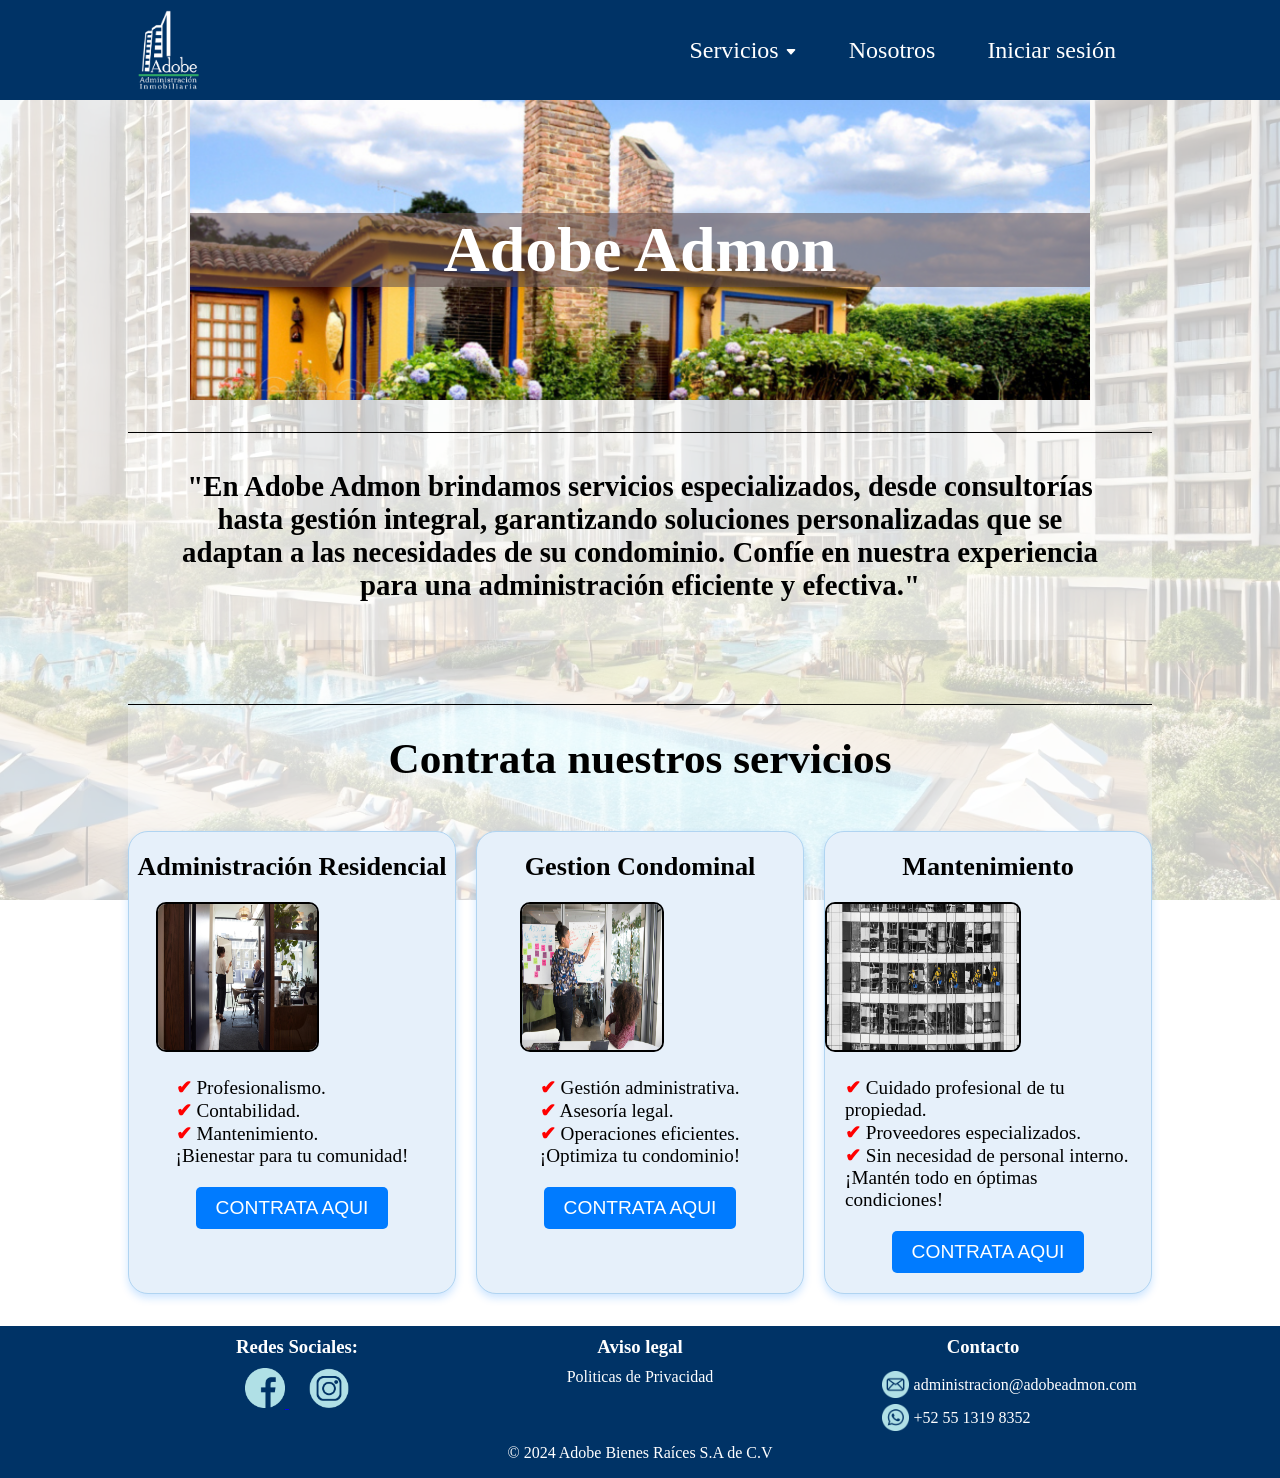
==== index.html @ d6d13666 "subiendo los archivos del proyecto" ====
<!DOCTYPE html>
<html lang="es">
    <head>
        <meta charset="UTF-8">
        <meta name="viewport" content="width=device-width, initial-scale=1.0">
        <link rel="stylesheet" href="CSS/header.css">
        <link rel="stylesheet" href="CSS/contenido-index.css">
        <link rel="stylesheet" href="CSS/footer.css">
        <title>Adobe Admon | Administración Inmobiliaria</title>
    </head>

    <body>
        <header>
            <div class="header">
                <div class="logo">
                    <a href="index.html">
                        <img src="IMG/LOGO-ADOBE-ADMON.webp"
                            alt="Logo de Adobe Admon Administración Inmobiliaria"
                            height="100%">
                    </a>
                </div>

                <button id="abrir">
                    <label id="menu-icon">&#9776;</label>
                </button>

                <nav id="navegation">
                    <ul id="menu-list">
                        <li class="items submenu-parent">
                            <a>Servicios
                                <svg xmlns="http://www.w3.org/2000/svg"
                                    width="12" height="12"
                                    fill="currentColor"
                                    class="bi bi-caret-down-fill"
                                    viewBox="0 0 16 16">
                                    <path
                                        d="M7.247 11.14 2.451 5.658C1.885 5.013 2.345 4 3.204 4h9.592a1 1 0 0 1 .753 1.659l-4.796 5.48a1 1 0 0 1-1.506 0z" />
                                </svg>
                            </a>
                            <ul class="submenu">
                                <li>
                                    <a href>Asesoramiento</a>
                                </li>

                                <li>
                                    <a href>Gestión</a>
                                </li>

                                <li>
                                    <a href>Mantenimiento</a>
                                </li>
                            </ul>
                        </li>

                        <li class="items">
                            <a href="HTML/nosotros.html">Nosotros</a>
                        </li>

                        <li class="items">
                            <a href="HTML/iniciar-sesion.html">Iniciar sesión</a>
                        </li>
                    </ul>
                </nav>
            </div>
        </header>

        <main>
            <section class="introduction">
                <div class="carousel">
                    <div class="carousel-container">
                        <div class="carousel-slide">
                            <img src="IMG/carousel/1.png"
                                alt="Vista aérea de edificios por parte de Adobe Admon">
                            <img src="IMG/carousel/2.png"
                                alt="Foto de una casa colorida por parte de Adobe Admon">
                            <img src="IMG/carousel/3.png"
                                alt="Vista de un edificio con muchas ventanas por parte de Adobe Admon">
                            <img src="IMG/carousel/4.png"
                                alt="Foto de una casa blanca con estilo moderno por parte de Adobe Admon">
                            <img src="IMG/carousel/5.png"
                                alt="Vista de la calle con 3 edificios por parte de Adobe Admon">
                            <img src="IMG/carousel/6.png"
                                alt="Imagen de una persona sosteniendo una casa de juguete en sus manos por parte de Adobe Admon">
                            <img src="IMG/carousel/7.png"
                                alt="Foto de la estructura de una casa de madera por parte de Adobe Admon">
                            <img src="IMG/carousel/8.png"
                                alt="Vista de un edificio residencial por parte de Adobe Admon">
                        </div>
                    </div>
                </div>

                <div class="nombre">
                    <h1>Adobe Admon</h1>
                </div>
            </section>

            <section class="eslogan">
                <h1>"En Adobe Admon brindamos servicios especializados, desde consultorías hasta gestión integral, garantizando soluciones personalizadas que se adaptan a las necesidades de su condominio. Confíe en nuestra experiencia para una administración eficiente y efectiva."</h1>
            </section>

            <section class="servicios">
                <div class="titulo">
                    <h2>Contrata nuestros servicios</h2>
                </div>
                <div class="container-tarjetas">
                    <div class="tarjeta">
                        <a href>
                            <div class="titulo-tarjeta">
                                <h3>Administración Residencial</h3>
                            </div>

                            <img src="IMG/asesoramiento.jpg"
                                alt="Espacio de oficina donde una asesora de Adobe Admon explica estrategias inmobiliarias en una pizarra a un cliente.">

                            <div class="texto-tarjeta">
                                <p>
                                    <b>✔</b> Profesionalismo. <br>
                                    <b>✔</b> Contabilidad. <br>
                                    <b>✔</b> Mantenimiento. <br>
                                    ¡Bienestar para tu comunidad!
                                </p>
                            </div>

                            <a href=""><button>CONTRATA AQUI</button></a>
                        </a>
                    </div>

                    <div class="tarjeta">
                        <a href>
                            <div class="titulo-tarjeta">
                                <h3>Gestion Condominal</h3>
                            </div>

                            <img src="IMG/Gestión.jpg"
                                alt="epresentación de una operadora de Adobe Admon enseñando procesos eficientes de gestión logística inmobiliaria en una lámina.">

                            <div class="texto-tarjeta">
                                <p>
                                    <b>✔</b> Gestión administrativa. <br>
                                    <b>✔</b> Asesoría legal. <br>
                                    <b>✔</b> Operaciones eficientes. <br>
                                    ¡Optimiza tu condominio!
                                </p>
                            </div>

                            <button>CONTRATA AQUI</button>
                        </a>
                    </div>

                    <div class="tarjeta">
                        <a href>
                            <div class="titulo-tarjeta">
                                <h3>Mantenimiento</h3>
                            </div>

                            <img src="IMG/Mantenimiento.jpg"
                                alt="Trabajadores contratados por Adobe Admon realizando mantenimiento de ventanas en la fachada de un edificio.">

                            <div class="texto-tarjeta">
                                <p>
                                    <b>✔</b> Cuidado profesional de tu propiedad. <br>
                                    <b>✔</b> Proveedores especializados. <br>
                                    <b>✔</b> Sin necesidad de personal interno. <br>
                                    ¡Mantén todo en óptimas condiciones! <br>
                                </p>
                            </div>

                            <a href=""><button>CONTRATA AQUI</button></a>
                        </a>
                    </div>
                </div>
            </section>
        </main>

        <footer>
            <div id="footer">
                <div id="contacto-privacidad">
                    <div id="redes">
                        <h3>
                            Redes Sociales:
                        </h3>

                        <div id="container-icon">
                            <a href="https://www.facebook.com/AdobeAdmon">
                                <img src="IMG/icons/facebook.png" class="icon"
                                    alt="Facebook icon Adobe Administración">
                            </a>

                            <a
                                href="https://www.instagram.com/adobeadmon?igsh=YmFhbWVidjdvdXFt">
                                <img src="IMG/icons/instagram.png" class="icon"
                                    alt="Facebook icon Adobe Administración">
                            </a>
                        </div>
                    </div>

                    <div id="privacidad">
                        <h3>
                            Aviso legal
                        </h3>

                        <a href="HTML/Politicas-de-Privacidad.html">
                            Politicas de Privacidad
                        </a>
                    </div>

                    <div id="contacto">
                        <h3>
                            Contacto
                        </h3>

                        <!--<span>
                            <img src="IMG/icons/marcador-de-posicion.png"
                                class="icon" alt>
                            Direccion
                        </span>-->
                        <span>
                            <img src="IMG/icons/correo.png" class="icon" alt>
                            administracion@adobeadmon.com
                        </span>

                        <span>
                            <img src="IMG/icons/whatsapp.png" class="icon" alt>
                            <a
                                href="https://api.whatsapp.com/send/?phone=525513198352&text&type=phone_number&app_absent=0"
                                target="_blank">
                                +52 55 1319 8352
                            </a>
                        </span>
                    </div>
                </div>

                <div id="marca-registrada">
                    <p>© 2024 Adobe Bienes Raíces S.A de C.V</p>
                </div>
            </div>
        </footer>
        <script type="module" src="JS/main.js"></script>
        <script type="module" src="JS/contenido-index.js"></script>
    </body>
</html>
---- CSS/header.css ----
:root {
    --secundary-color: #003366;
    --primary-color: #253677;
    --text-color: #FFFFFF;
    --text-hover-color: #000000;
    --title-h1: 2.5em;
    --title-h2: 2em;
    --title-h3: 1.75em;
    --paragraph: 1.3em;
}

* {
    margin: 0;
    padding: 0;
    box-sizing: border-box;
}

body {
    background-image: url('../IMG/Conjunto_residencial.webp');
    background-position: center center;
    background-repeat: no-repeat;
    background-size: cover;
    height: 100vh;
    margin: 0;
    background-attachment: fixed; /* Esta propiedad hace que la imagen de fondo sea fija */
}

header{
    background-color: var(--primary-color);
    height: 100px;
    width: 100%;
    display: flex;
    justify-content: center;
    position: fixed; /* Cambiado a fixed */
    top: 0;
    left: 0;
    z-index: 1000;
}

/* Estilos para el header */
.header {
    width: 60%;
    z-index: 1000; /* Asegura que el header esté sobre otros elementos */
    display: flex;
    justify-content: space-between;
    padding: 10px;
}

/* Logo dentro del header */
.logo img {
    height: 100%; /* Ajusta el tamaño del logo */
}

/* Estilos para el icono del menú en dispositivos móviles */
#abrir, #cerrar {
    background: none;
    border: none;
    font-size: 2em;
    color: white;
    cursor: pointer;
    display: none; /* Se mostrará solo en móviles */
}

/* Menú de navegación */
#navegation {
    display: flex;
    align-items: center;
    width: 100%;
    height: 100%;
    justify-content: end;
}

#menu-list {
    display: flex;
    list-style-type: none;
}

.items {
    position: relative;
    padding: 1em;
    cursor: pointer;
}

.items:hover {
    background-color: rgba(255, 255, 255, 0.1);
    border-bottom: 4px solid white;
}

.items a {
    color: white;
    text-decoration: none;
    font-size: 1.5em;
    padding: 10px;
    width: 100%;
    transition: background-color 0.3s ease;
}

/* Estilos para el submenú */
.submenu-parent:hover .submenu {
    display: block;
}

.submenu {
    display: none;
    position: absolute;
    top: 100%;
    left: 0;
    background-color: var(--primary-color);
    width: 100%;
    box-shadow: 0 4px 6px rgba(0, 0, 0, 0.2);
    list-style-type: none;
}

.submenu li {
    margin: 5px 0;
    width: 100%;
}

.submenu li a {
    padding: 10px;
    text-align: left;
    width: 100%;
}

.submenu li:hover {
    background-color: rgba(255, 255, 255, .1);
    border-bottom: 4px solid white;
}

/* Cambia el logo cuando se hace scroll */
body.scrolled .header {
    background-color: #222; /* Cambio de fondo al hacer scroll */
    box-shadow: 0 4px 10px rgba(0, 0, 0, 0.3); /* Aumenta la sombra */
}

/* Media Query para laptops */
@media (min-width: 1025px) and (max-width: 1440px) {
    .header {
        width: 80%;
        padding: 10px;
    }
}

/* Media Query para tablets */
@media (min-width: 769px) and (max-width: 1024px) {
    .header {
        width: 80%;
    }
}

/* Media Query para celulares */
@media (max-width: 767px) {
    .header {
        width: 80%;
    }

    #navegation {
        display: none; /* Oculta el menú en móviles por defecto */
        flex-direction: column;
        position: absolute;
        top: 100px;
        right: 0;
        bottom: 0;
        height: 100vh;
        background-color: var(--primary-color);
        padding: 2em;
    }

    #abrir {
        display: block; /* Muestra el botón de abrir menú */
    }

    #menu-list {
        flex-direction: column;
        align-items: center;
    }

    .items {
        padding: auto;
        width: 100%;
        align-items: end;
    }

    #navegation li{
        width: 100%;
    }

    .items a{
        width: 100%;
        display: block;
        text-align: center;
    }

    .submenu {
        position: static;
        background-color: rgba(255, 255, 255, 0);
        box-shadow: none;
        margin-top: 10px;
    }

    .submenu li a{
        width: 100%;
        text-align: center;
    }

    .activate{
        background-color: rgba(255, 255, 255, .1);
        border-bottom: 4px solid white;
    }

    .submenu-parent:hover .submenu {
        display: none; /* Desactiva el hover en submenús para móviles */
    }

    #navegation.open {
        display: block; /* Muestra el menú cuando está abierto */
    }
}
---- CSS/contenido-index.css ----
:root {
    --secundary-color: #003366;
    --primary-color: #253677;
    --text-color: #FFFFFF;
    --text-hover-color: #000000;
    --title-h1: 1.8em;
    --title-h2: 1.6em;
    --title-h3: 1.4em;
    --paragraph: 1.2em;
}

main {
    width: 100%;
    background: rgba(255, 255, 255, 0.75);
    display: flex;
    flex-direction: column;
    align-items: center;
    margin-top: 100px;
}

/*------------------------------------------------*/
/*--------------------carousel--------------------*/
/*------------------------------------------------*/

.introduction {
    width: 60%;
    display: flex;
    flex-direction: column;
    align-items: center;
    justify-content: center;
}

.carousel {
    width: 100vh;
    height: 400px;
    overflow: hidden;
    position: relative;
}

.carousel-container {
    display: flex;
    flex-wrap: nowrap;
    overflow: hidden;
}

.carousel-slide {
    display: flex;
    width: max-content;
    transition: transform 0.5s ease-in-out;
}

.carousel-slide img {
    width: 100vh;
    height: 100%;
    object-fit: cover;
    object-position: center;
}

.nombre {
    width: 100vh;
    background-color: rgba(97, 77, 77, 0.562);
    position: absolute;
}

.nombre h1 {
    font-size: 4em;
    text-align: center;
    color: var(--text-color);
}


/*------------------------------------------------*/
/*--------------------eslogan---------------------*/
/*------------------------------------------------*/

.eslogan {
    width: 60%;
    margin: 2em 0;
    border-top: 1px solid black;
    background-color: rgba(255, 255, 255, 0.3);
}

.eslogan h1 {
    font-size: var(--title-h1);
    padding: 1.3em;
    text-align: center;
    width: 100%;
}


/*------------------------------------------------*/
/*--------------------servicios-------------------*/
/*------------------------------------------------*/

.servicios {
    width: 60%;
    display: flex;
    flex-direction: column;
    border-top: 1px solid black;
    margin: 2em 0;
    background-color: rgba(255, 255, 255, 0.3);
}

.titulo {
    padding: 1em;
    width: 100%;
    text-align: center;
    font-size: var(--title-h1);
    margin-bottom: 20px;
}

.container-tarjetas {
    width: 100%;
    display: grid;
    grid-template-columns: 1fr 1fr 1fr;
    gap: 20px;
}

.tarjeta {
    width: 100%;
    height: 100%;
    background-color: #E6F0FA;
    border-radius: 20px;
    border: 1px solid #B0D4F1;
    box-shadow: 0 4px 8px rgba(0, 123, 255, 0.2);
    transition: transform 0.3s ease, box-shadow 0.3s ease;
}

.tarjeta:hover {
    background-color: #CDE4F9;
    transform: translateY(-5px);
    box-shadow: 0 8px 15px rgba(0, 123, 255, 0.3);
}

.tarjeta a {
    display: flex;
    flex-direction: column;
    justify-content: center;
    align-items: center;
    align-content: center;
    text-decoration: none;
    color: var(--text-hover-color);
}

.tarjeta .titulo-tarjeta {
    width: 100%;
    height: 50px;
    display: flex;
    justify-content: center;
    align-items: center;
    text-align: center;
    font-size: var(--title-h3);
    margin: 10px;
}

.tarjeta img {
    width: 60%;
    height: 150px;
    border-radius: 10px;
    border: 2px solid black;
}

.texto-tarjeta {
    padding: 20px;
    width: 100%;
    display: flex;
    justify-content: center;
}

.texto-tarjeta p {
    font-size: var(--paragraph);
}

.texto-tarjeta p b {
    color: red;
}

.tarjeta button {
    background-color: #007BFF;
    color: #FFFFFF;
    border: none;
    border-radius: 5px;
    padding: 10px 20px;
    font-size: var(--paragraph);
    margin-bottom: 20px;
    transition: background-color 0.3s ease, box-shadow 0.3s ease;
    cursor: pointer;
}

.tarjeta button:hover {
    background-color: #0056b3;
    box-shadow: 0 4px 8px rgba(0, 123, 255, 0.4);
    cursor: pointer3;
}

.button-advanced:hover {
    transform: translateY(-2px);
    box-shadow: 0 6px 10px rgba(0, 0, 0, 0.3);
}

.button-advanced:active {
    transform: translateY(0);
    box-shadow: 0 2px 4px rgba(0, 0, 0, 0.2);
}

.tarjeta button img {
    box-shadow: none;
    height: var(--paragraph);
}





/*------------------------------------------------*/
/*------------Media Query para laptops------------*/
/*------------------------------------------------*/
@media (min-width: 1025px) and (max-width: 1440px) {
    /*------------------------------------------------*/
    /*--------------------carousel--------------------*/
    /*------------------------------------------------*/

    .introduction {
        width: 80%;
    }

    .carousel {
        height: 300px;
    }

    .carousel-slide img {
        height: 60%;
    }


    /*------------------------------------------------*/
    /*--------------------eslogan---------------------*/
    /*------------------------------------------------*/
    .eslogan {
        width: 80%;
        margin: 2em;
    }


    /*------------------------------------------------*/
    /*--------------------servicios-------------------*/
    /*------------------------------------------------*/

    .servicios {
        width: 80%;
    }
}




/*------------------------------------------------*/
/*------------Media Query para tablets------------*/
/*------------------------------------------------*/
@media (min-width: 769px) and (max-width: 1024px) {
    /*--------------------carousel--------------------*/
    .introduction {
        width: 80%;
    }

    .carousel {
        height: 300px;
    }

    .carousel-slide img {
        height: 60%;
    }

    /*--------------------eslogan---------------------*/
    .eslogan {
        width: 80%;
    }

    /*--------------------servicios-------------------*/
    .servicios {
        width: 80%;
    }

    .container-tarjetas {
        grid-template-columns: 1fr;
        grid-template-rows: repeat(auto-fill, minmax(150px, 1fr));
    }

    .tarjeta {
        height: auto;
    }

    .tarjeta a {
        display: flex;
        flex-direction: column;
    }

    .tarjeta .titulo-tarjeta {
        width: 100%;
        text-align: center;
        font-size: var(--title-h3);
        padding: 1em;
        margin-bottom: 10px;
    }

    .tarjeta .img-texto-container {
        width: 100%;
        display: flex;
        flex-wrap: nowrap;
        flex-direction: row;
        align-items: center;
        gap: 20px;
        margin-bottom: 20px;
        padding: 20px;
    }

    .tarjeta .img-texto-container img {
        height: 50%;
        width: 40%;
    }

    .tarjeta .img-texto-container .texto-tarjeta {
        width: 100%;
        display: flex;
        justify-content: center;
        text-align: start;
        padding: 1em;
    }

    .tarjeta .img-texto-container .texto-tarjeta p {
        font-size: var(--paragraph);
        width: 100%;
    }
}

/* Media Query para celulares */
@media (max-width: 767px) {
    /*--------------------carousel--------------------*/
    .introduction {
        width: 80%;
    }

    .carousel {
        height: 250px;
    }

    .carousel-slide img {
        height: 60%;
    }

    /*--------------------eslogan---------------------*/
    .eslogan {
        width: 80%;
    }

    /*--------------------servicios-------------------*/
    .servicios {
        width: 90%;
    }

    .container-tarjetas {
        grid-template-columns: 1fr;
        grid-template-rows: repeat(auto-fill, minmax(150px, 1fr));
    }

    .tarjeta {
        height: auto;
    }

    .tarjeta a {
        display: flex;
        flex-direction: column;
    }

    .tarjeta .titulo-tarjeta {
        width: 100%;
        text-align: center;
        font-size: var(--title-h3);
        padding: 1em;
        margin-bottom: 10px;
    }

    .tarjeta .img-texto-container {
        width: 100%;
        display: flex;
        flex-wrap: nowrap;
        flex-direction: column;
        align-items: center;
        gap: 20px;
        margin-bottom: 20px;
        padding: 20px;
    }

    .tarjeta .img-texto-container img {
        width: 70%;
    }

    .tarjeta .img-texto-container .texto-tarjeta {
        width: auto;
        display: flex;
        justify-content: center;
        align-items: center;
        padding: 1em;
    }

    .tarjeta .img-texto-container .texto-tarjeta p {
        font-size: var(--paragraph);
        width: 100%;
    }
}
---- CSS/footer.css ----
:root {
    --primary-color: #003366;
    --secundary-color: #4169E1;
    --button-color: #87CEEB;
    --fondo-color: #B0E0E6;
    --text-color: #FFFFFF;
    --text-hover-color: #000000;
}

footer h3{
    margin: 10px;
}

footer{
    background-color: var(--primary-color);
    width: 100%;
    display: flex;
    justify-content: center;
}

#footer{
    width: 60%;
    display: grid;
    grid-row: 150px 20px;
    grid-template-areas: 
        "contacto-privacidad"
        "marca-registrada";
    height: 100%;
}

#contacto-privacidad{
    grid-area: contacto-privacidad;
    display: grid;
    grid-template-columns: repeat(3, 1fr);
    grid-template-areas: 
        "redes"
        "privacidad"
        "contacto";
    gap: 5px;
}

#redes{
    color: var(--text-color);
    display: flex;
    flex-direction: column;
    align-items: center;
}

#container-icon a{
    margin: 0 10px;
}

#redes #container-icon .icon{
    width: 40px
}

#privacidad{
    color: var(--text-color);
    display: flex;
    flex-direction: column;
    align-items: center;
}

#privacidad a{
    text-decoration: none;
    color: var(--text-color);
}

#contacto{
    color: var(--text-color);
    display: flex;
    flex-direction: column;
    align-items: center;
}

#contacto span{
    width: 60%;
    display: flex;
    align-items: center;
    margin: 3px;
}

#contacto span img{
    margin-right: 5px;
}

#contacto span a{
    text-decoration: none;
    color: var(--text-color);
}

#contacto .icon{
    width: 27px;
}

#marca-registrada{
    text-align: center;
    color: var(--text-color);
    margin-bottom: 20px;
}

/* Media Query para laptops */
@media (min-width: 1024px) and (max-width: 1440px) {
    #footer{
        width: 80%;
    }
}

/* Media Query para tablets */
@media (min-width: 768px) and (max-width: 1023px) {
    #footer{
        width: 100%;
        padding: 10px;
    }

    #contacto span{
        width: 100%;
        display: flex;
        align-items: center;
        margin: 3px;
    }
}

/* Media Query para celulares */
@media (max-width: 767px) {
    footer{
        display: flex;
        flex-direction: column;
        z-index: 1;
    }

    #footer{
        width: 100%;
        display: flex;
        flex-direction: column;
        height: 100%;
    }

    #menu-toggle:checked ~ footer {
        display: none; /* Oculta el footer cuando el #menu-toggle está activado */
    }

    #contacto-privacidad{
        display: flex;
        flex-direction: column;
        margin: 20px 0;
    }

    #redes{
        margin-bottom: 10px;
    }

    #privacidad{
        margin-bottom: 10px;
    }

    #contacto{
        align-items: center;
        align-content: center;
        display: flex;
        flex-direction: column;
    }

    #contacto span{
        width: 50%;
    }
}
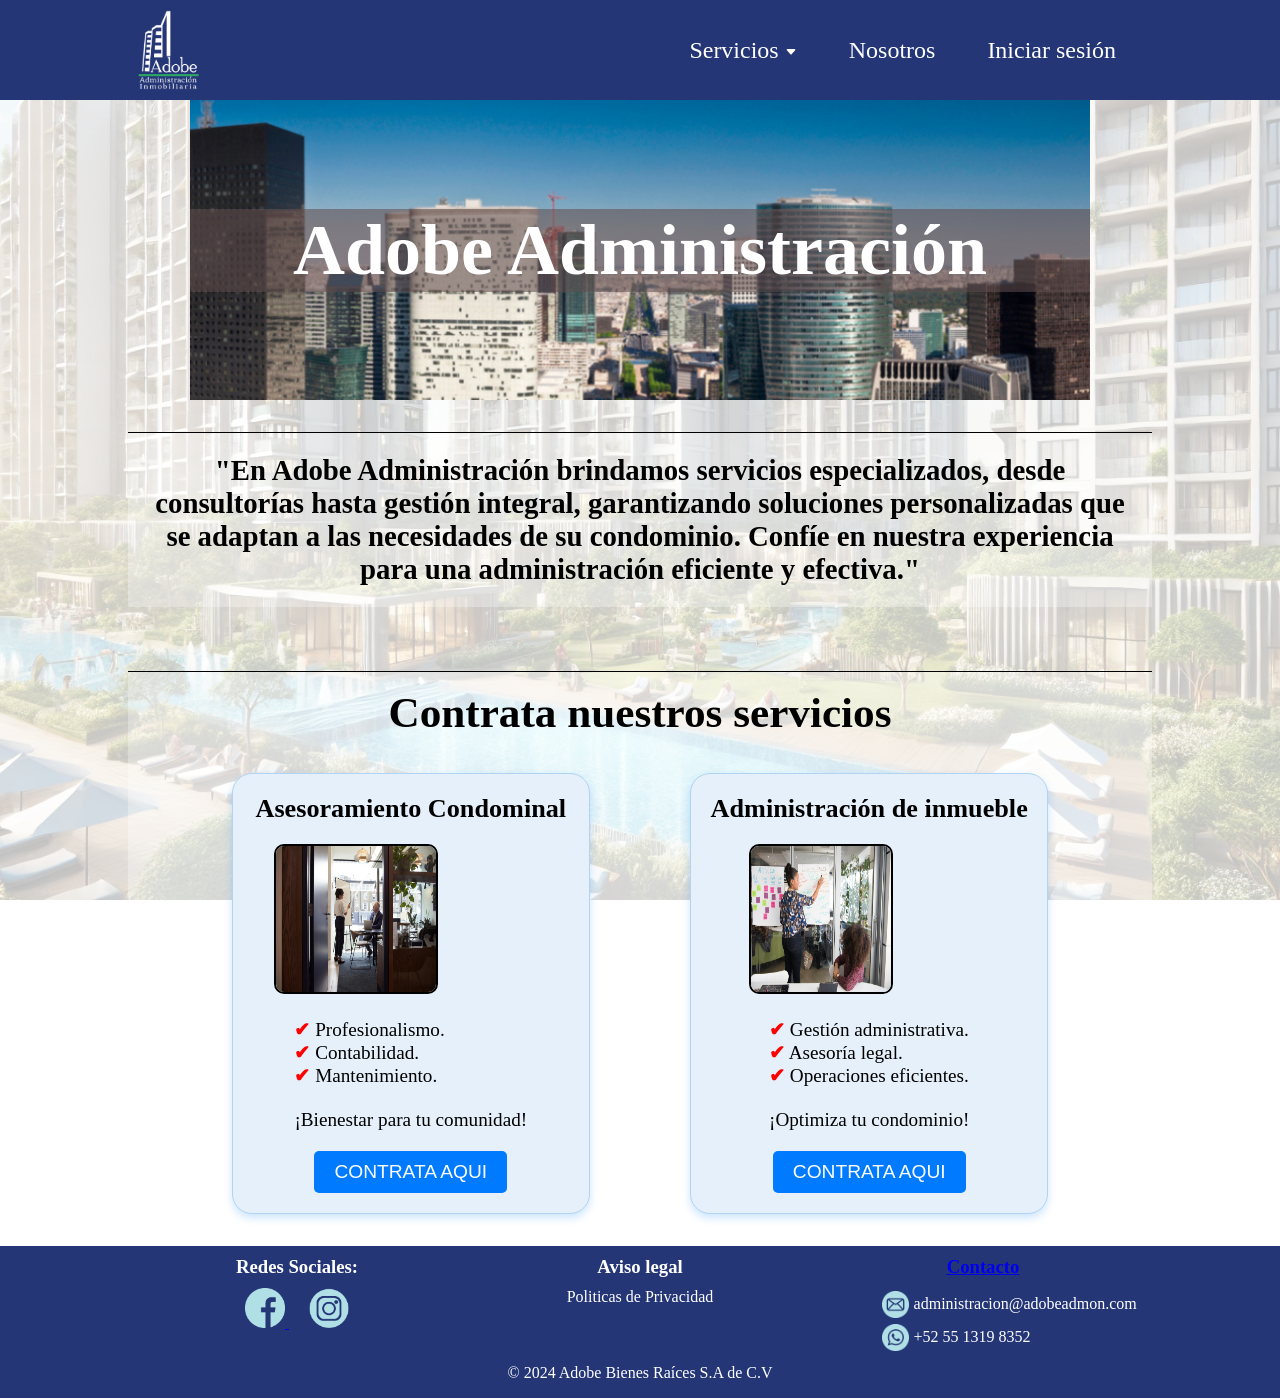
==== commit 2513afbf: "actualizaciones" ====
--- a/index.html
+++ b/index.html
@@ -3,66 +3,14 @@
     <head>
         <meta charset="UTF-8">
         <meta name="viewport" content="width=device-width, initial-scale=1.0">
-        <link rel="stylesheet" href="CSS/header.css">
+
         <link rel="stylesheet" href="CSS/contenido-index.css">
         <link rel="stylesheet" href="CSS/footer.css">
-        <title>Adobe Admon | Administración Inmobiliaria</title>
+        <title> Adobe Administración | Administración Inmobiliaria </title>
     </head>
 
     <body>
-        <header>
-            <div class="header">
-                <div class="logo">
-                    <a href="index.html">
-                        <img src="IMG/LOGO-ADOBE-ADMON.webp"
-                            alt="Logo de Adobe Admon Administración Inmobiliaria"
-                            height="100%">
-                    </a>
-                </div>
-
-                <button id="abrir">
-                    <label id="menu-icon">&#9776;</label>
-                </button>
-
-                <nav id="navegation">
-                    <ul id="menu-list">
-                        <li class="items submenu-parent">
-                            <a>Servicios
-                                <svg xmlns="http://www.w3.org/2000/svg"
-                                    width="12" height="12"
-                                    fill="currentColor"
-                                    class="bi bi-caret-down-fill"
-                                    viewBox="0 0 16 16">
-                                    <path
-                                        d="M7.247 11.14 2.451 5.658C1.885 5.013 2.345 4 3.204 4h9.592a1 1 0 0 1 .753 1.659l-4.796 5.48a1 1 0 0 1-1.506 0z" />
-                                </svg>
-                            </a>
-                            <ul class="submenu">
-                                <li>
-                                    <a href>Asesoramiento</a>
-                                </li>
-
-                                <li>
-                                    <a href>Gestión</a>
-                                </li>
-
-                                <li>
-                                    <a href>Mantenimiento</a>
-                                </li>
-                            </ul>
-                        </li>
-
-                        <li class="items">
-                            <a href="HTML/nosotros.html">Nosotros</a>
-                        </li>
-
-                        <li class="items">
-                            <a href="HTML/iniciar-sesion.html">Iniciar sesión</a>
-                        </li>
-                    </ul>
-                </nav>
-            </div>
-        </header>
+        <div id="headers"></div>
 
         <main>
             <section class="introduction">
@@ -70,32 +18,32 @@
                     <div class="carousel-container">
                         <div class="carousel-slide">
                             <img src="IMG/carousel/1.png"
-                                alt="Vista aérea de edificios por parte de Adobe Admon">
+                                alt="Vista aérea de edificios por parte de Adobe Administración">
                             <img src="IMG/carousel/2.png"
-                                alt="Foto de una casa colorida por parte de Adobe Admon">
+                                alt="Foto de una casa colorida por parte de Adobe Administración">
                             <img src="IMG/carousel/3.png"
-                                alt="Vista de un edificio con muchas ventanas por parte de Adobe Admon">
+                                alt="Vista de un edificio con muchas ventanas por parte de Adobe Administración">
                             <img src="IMG/carousel/4.png"
-                                alt="Foto de una casa blanca con estilo moderno por parte de Adobe Admon">
+                                alt="Foto de una casa blanca con estilo moderno por parte de Adobe Administración">
                             <img src="IMG/carousel/5.png"
-                                alt="Vista de la calle con 3 edificios por parte de Adobe Admon">
+                                alt="Vista de la calle con 3 edificios por parte de Adobe Administración">
                             <img src="IMG/carousel/6.png"
-                                alt="Imagen de una persona sosteniendo una casa de juguete en sus manos por parte de Adobe Admon">
+                                alt="Imagen de una persona sosteniendo una casa de juguete en sus manos por parte de Adobe Administración">
                             <img src="IMG/carousel/7.png"
-                                alt="Foto de la estructura de una casa de madera por parte de Adobe Admon">
+                                alt="Foto de la estructura de una casa de madera por parte de Adobe Administración">
                             <img src="IMG/carousel/8.png"
-                                alt="Vista de un edificio residencial por parte de Adobe Admon">
+                                alt="Vista de un edificio residencial por parte de Adobe Administración">
                         </div>
                     </div>
                 </div>
 
                 <div class="nombre">
-                    <h1>Adobe Admon</h1>
+                    <h1>Adobe Administración</h1>
                 </div>
             </section>
 
             <section class="eslogan">
-                <h1>"En Adobe Admon brindamos servicios especializados, desde consultorías hasta gestión integral, garantizando soluciones personalizadas que se adaptan a las necesidades de su condominio. Confíe en nuestra experiencia para una administración eficiente y efectiva."</h1>
+                <h1>"En Adobe Administración brindamos servicios especializados, desde consultorías hasta gestión integral, garantizando soluciones personalizadas que se adaptan a las necesidades de su condominio. Confíe en nuestra experiencia para una administración eficiente y efectiva."</h1>
             </section>
 
             <section class="servicios">
@@ -104,41 +52,41 @@
                 </div>
                 <div class="container-tarjetas">
                     <div class="tarjeta">
-                        <a href>
+                        <a href="Contacto.html">
                             <div class="titulo-tarjeta">
-                                <h3>Administración Residencial</h3>
+                                <h3>Asesoramiento Condominal</h3>
                             </div>
 
                             <img src="IMG/asesoramiento.jpg"
-                                alt="Espacio de oficina donde una asesora de Adobe Admon explica estrategias inmobiliarias en una pizarra a un cliente.">
+                                alt="Espacio de oficina donde una asesora de Adobe Administración explica estrategias inmobiliarias en una pizarra a un cliente.">
 
                             <div class="texto-tarjeta">
                                 <p>
                                     <b>✔</b> Profesionalismo. <br>
                                     <b>✔</b> Contabilidad. <br>
-                                    <b>✔</b> Mantenimiento. <br>
+                                    <b>✔</b> Mantenimiento. <br><br>
                                     ¡Bienestar para tu comunidad!
                                 </p>
                             </div>
 
-                            <a href=""><button>CONTRATA AQUI</button></a>
+                            <a href><button>CONTRATA AQUI</button></a>
                         </a>
                     </div>
 
                     <div class="tarjeta">
-                        <a href>
+                        <a href="Contacto.html">
                             <div class="titulo-tarjeta">
-                                <h3>Gestion Condominal</h3>
+                                <h3>Administración de inmueble</h3>
                             </div>
 
                             <img src="IMG/Gestión.jpg"
-                                alt="epresentación de una operadora de Adobe Admon enseñando procesos eficientes de gestión logística inmobiliaria en una lámina.">
+                                alt="epresentación de una operadora de Adobe Administración enseñando procesos eficientes de gestión logística inmobiliaria en una lámina.">
 
                             <div class="texto-tarjeta">
                                 <p>
                                     <b>✔</b> Gestión administrativa. <br>
                                     <b>✔</b> Asesoría legal. <br>
-                                    <b>✔</b> Operaciones eficientes. <br>
+                                    <b>✔</b> Operaciones eficientes. <br><br>
                                     ¡Optimiza tu condominio!
                                 </p>
                             </div>
@@ -146,95 +94,12 @@
                             <button>CONTRATA AQUI</button>
                         </a>
                     </div>
-
-                    <div class="tarjeta">
-                        <a href>
-                            <div class="titulo-tarjeta">
-                                <h3>Mantenimiento</h3>
-                            </div>
-
-                            <img src="IMG/Mantenimiento.jpg"
-                                alt="Trabajadores contratados por Adobe Admon realizando mantenimiento de ventanas en la fachada de un edificio.">
-
-                            <div class="texto-tarjeta">
-                                <p>
-                                    <b>✔</b> Cuidado profesional de tu propiedad. <br>
-                                    <b>✔</b> Proveedores especializados. <br>
-                                    <b>✔</b> Sin necesidad de personal interno. <br>
-                                    ¡Mantén todo en óptimas condiciones! <br>
-                                </p>
-                            </div>
-
-                            <a href=""><button>CONTRATA AQUI</button></a>
-                        </a>
-                    </div>
                 </div>
             </section>
         </main>
 
-        <footer>
-            <div id="footer">
-                <div id="contacto-privacidad">
-                    <div id="redes">
-                        <h3>
-                            Redes Sociales:
-                        </h3>
+        <div id="footers"></div>
 
-                        <div id="container-icon">
-                            <a href="https://www.facebook.com/AdobeAdmon">
-                                <img src="IMG/icons/facebook.png" class="icon"
-                                    alt="Facebook icon Adobe Administración">
-                            </a>
-
-                            <a
-                                href="https://www.instagram.com/adobeadmon?igsh=YmFhbWVidjdvdXFt">
-                                <img src="IMG/icons/instagram.png" class="icon"
-                                    alt="Facebook icon Adobe Administración">
-                            </a>
-                        </div>
-                    </div>
-
-                    <div id="privacidad">
-                        <h3>
-                            Aviso legal
-                        </h3>
-
-                        <a href="HTML/Politicas-de-Privacidad.html">
-                            Politicas de Privacidad
-                        </a>
-                    </div>
-
-                    <div id="contacto">
-                        <h3>
-                            Contacto
-                        </h3>
-
-                        <!--<span>
-                            <img src="IMG/icons/marcador-de-posicion.png"
-                                class="icon" alt>
-                            Direccion
-                        </span>-->
-                        <span>
-                            <img src="IMG/icons/correo.png" class="icon" alt>
-                            administracion@adobeadmon.com
-                        </span>
-
-                        <span>
-                            <img src="IMG/icons/whatsapp.png" class="icon" alt>
-                            <a
-                                href="https://api.whatsapp.com/send/?phone=525513198352&text&type=phone_number&app_absent=0"
-                                target="_blank">
-                                +52 55 1319 8352
-                            </a>
-                        </span>
-                    </div>
-                </div>
-
-                <div id="marca-registrada">
-                    <p>© 2024 Adobe Bienes Raíces S.A de C.V</p>
-                </div>
-            </div>
-        </footer>
         <script type="module" src="JS/main.js"></script>
         <script type="module" src="JS/contenido-index.js"></script>
     </body>
--- a/CSS/contenido-index.css
+++ b/CSS/contenido-index.css
@@ -3,14 +3,14 @@
     --primary-color: #253677;
     --text-color: #FFFFFF;
     --text-hover-color: #000000;
-    --title-h1: 1.8em;
-    --title-h2: 1.6em;
-    --title-h3: 1.4em;
-    --paragraph: 1.2em;
+    --title-h1: 2rem;  
+    --title-h2: 1.8rem;
+    --title-h3: 1.6rem;
+    --paragraph: 1.4rem;
 }
 
 main {
-    width: 100%;
+    max-width: 100%;
     background: rgba(255, 255, 255, 0.75);
     display: flex;
     flex-direction: column;
@@ -18,10 +18,8 @@
     margin-top: 100px;
 }
 
-/*------------------------------------------------*/
+
 /*--------------------carousel--------------------*/
-/*------------------------------------------------*/
-
 .introduction {
     width: 60%;
     display: flex;
@@ -63,15 +61,13 @@
 }
 
 .nombre h1 {
-    font-size: 4em;
+    font-size: calc(var(--title-h1) * 2.5);
     text-align: center;
     color: var(--text-color);
 }
 
 
-/*------------------------------------------------*/
 /*--------------------eslogan---------------------*/
-/*------------------------------------------------*/
 
 .eslogan {
     width: 60%;
@@ -82,15 +78,12 @@
 
 .eslogan h1 {
     font-size: var(--title-h1);
-    padding: 1.3em;
+    padding: 1.3rem;
     text-align: center;
     width: 100%;
 }
 
-
-/*------------------------------------------------*/
 /*--------------------servicios-------------------*/
-/*------------------------------------------------*/
 
 .servicios {
     width: 60%;
@@ -102,7 +95,7 @@
 }
 
 .titulo {
-    padding: 1em;
+    padding: 1rem;
     width: 100%;
     text-align: center;
     font-size: var(--title-h1);
@@ -111,14 +104,14 @@
 
 .container-tarjetas {
     width: 100%;
-    display: grid;
-    grid-template-columns: 1fr 1fr 1fr;
-    gap: 20px;
+    display: flex;
+    justify-content: center;
 }
 
 .tarjeta {
-    width: 100%;
+    width: 35%;
     height: 100%;
+    margin: 0 50px;
     background-color: #E6F0FA;
     border-radius: 20px;
     border: 1px solid #B0D4F1;
@@ -216,9 +209,14 @@
 /*------------Media Query para laptops------------*/
 /*------------------------------------------------*/
 @media (min-width: 1025px) and (max-width: 1440px) {
-    /*------------------------------------------------*/
+    :root {
+        --title-h1: 1.8rem;
+        --title-h2: 1.6rem;
+        --title-h3: 1.4rem;
+        --paragraph: 1.2rem;
+    }
+
     /*--------------------carousel--------------------*/
-    /*------------------------------------------------*/
 
     .introduction {
         width: 80%;
@@ -238,7 +236,7 @@
     /*------------------------------------------------*/
     .eslogan {
         width: 80%;
-        margin: 2em;
+        margin: 2rem;
     }
 
 
@@ -258,9 +256,16 @@
 /*------------Media Query para tablets------------*/
 /*------------------------------------------------*/
 @media (min-width: 769px) and (max-width: 1024px) {
+    :root {
+        --title-h1: 1.6rem;
+        --title-h2: 1.4rem;
+        --title-h3: 1.2rem;
+        --paragraph: 1rem;
+    }
+
     /*--------------------carousel--------------------*/
     .introduction {
-        width: 80%;
+        width: 90%;
     }
 
     .carousel {
@@ -273,12 +278,12 @@
 
     /*--------------------eslogan---------------------*/
     .eslogan {
-        width: 80%;
+        width: 90%;
     }
 
     /*--------------------servicios-------------------*/
     .servicios {
-        width: 80%;
+        width: 90%;
     }
 
     .container-tarjetas {
@@ -299,7 +304,7 @@
         width: 100%;
         text-align: center;
         font-size: var(--title-h3);
-        padding: 1em;
+        padding: 1rem;
         margin-bottom: 10px;
     }
 
@@ -324,7 +329,7 @@
         display: flex;
         justify-content: center;
         text-align: start;
-        padding: 1em;
+        padding: 1rem;
     }
 
     .tarjeta .img-texto-container .texto-tarjeta p {
@@ -334,13 +339,21 @@
 }
 
 /* Media Query para celulares */
-@media (max-width: 767px) {
+@media (max-width: 768px) {
+    :root {
+        --title-h1: 1.4rem;
+        --title-h2: 1.2rem;
+        --title-h3: 1rem;
+        --paragraph: 0.9rem;
+    }
+
     /*--------------------carousel--------------------*/
     .introduction {
-        width: 80%;
+        max-width: 100%;
     }
 
     .carousel {
+        width: 100vw;
         height: 250px;
     }
 
@@ -348,14 +361,19 @@
         height: 60%;
     }
 
+    .introduction .nombre{
+        width: 100%;
+    }
+
     /*--------------------eslogan---------------------*/
     .eslogan {
-        width: 80%;
+        width: 100%;
     }
 
     /*--------------------servicios-------------------*/
     .servicios {
-        width: 90%;
+        width: 100%;
+        padding: 10px;
     }
 
     .container-tarjetas {
@@ -376,7 +394,7 @@
         width: 100%;
         text-align: center;
         font-size: var(--title-h3);
-        padding: 1em;
+        padding: 1rem;
         margin-bottom: 10px;
     }
 
@@ -400,7 +418,7 @@
         display: flex;
         justify-content: center;
         align-items: center;
-        padding: 1em;
+        padding: 1rem;
     }
 
     .tarjeta .img-texto-container .texto-tarjeta p {
--- a/CSS/footer.css
+++ b/CSS/footer.css
@@ -1,10 +1,12 @@
 :root {
-    --primary-color: #003366;
-    --secundary-color: #4169E1;
-    --button-color: #87CEEB;
-    --fondo-color: #B0E0E6;
+    --secundary-color: #003366;
+    --primary-color: #253677;
     --text-color: #FFFFFF;
     --text-hover-color: #000000;
+    --title-h1: 2rem;   /* Tamaño más grande */
+    --title-h2: 1.8rem;
+    --title-h3: 1.6rem;
+    --paragraph: 1.4rem;
 }
 
 footer h3{
@@ -101,6 +103,13 @@
 
 /* Media Query para laptops */
 @media (min-width: 1024px) and (max-width: 1440px) {
+    :root {
+        --title-h1: 1.8rem;
+        --title-h2: 1.6rem;
+        --title-h3: 1.4rem;
+        --paragraph: 1.2rem;
+    }
+
     #footer{
         width: 80%;
     }
@@ -108,6 +117,13 @@
 
 /* Media Query para tablets */
 @media (min-width: 768px) and (max-width: 1023px) {
+    :root {
+        --title-h1: 1.6rem;
+        --title-h2: 1.4rem;
+        --title-h3: 1.2rem;
+        --paragraph: 1rem;
+    }
+
     #footer{
         width: 100%;
         padding: 10px;
@@ -123,6 +139,13 @@
 
 /* Media Query para celulares */
 @media (max-width: 767px) {
+    :root {
+        --title-h1: 1.4rem;
+        --title-h2: 1.2rem;
+        --title-h3: 1rem;
+        --paragraph: 0.9rem;
+    }
+
     footer{
         display: flex;
         flex-direction: column;
@@ -130,10 +153,9 @@
     }
 
     #footer{
-        width: 100%;
+        width: 100vw;
         display: flex;
         flex-direction: column;
-        height: 100%;
     }
 
     #menu-toggle:checked ~ footer {
@@ -143,11 +165,15 @@
     #contacto-privacidad{
         display: flex;
         flex-direction: column;
-        margin: 20px 0;
+        margin: 10px 0;
     }
 
     #redes{
         margin-bottom: 10px;
+    }
+
+    #redes a{
+        text-decoration: none;
     }
 
     #privacidad{
@@ -155,6 +181,7 @@
     }
 
     #contacto{
+        margin-bottom: 10px;
         align-items: center;
         align-content: center;
         display: flex;
@@ -162,6 +189,7 @@
     }
 
     #contacto span{
-        width: 50%;
+        width: 80%;
+        margin: 5px 0;
     }
 }
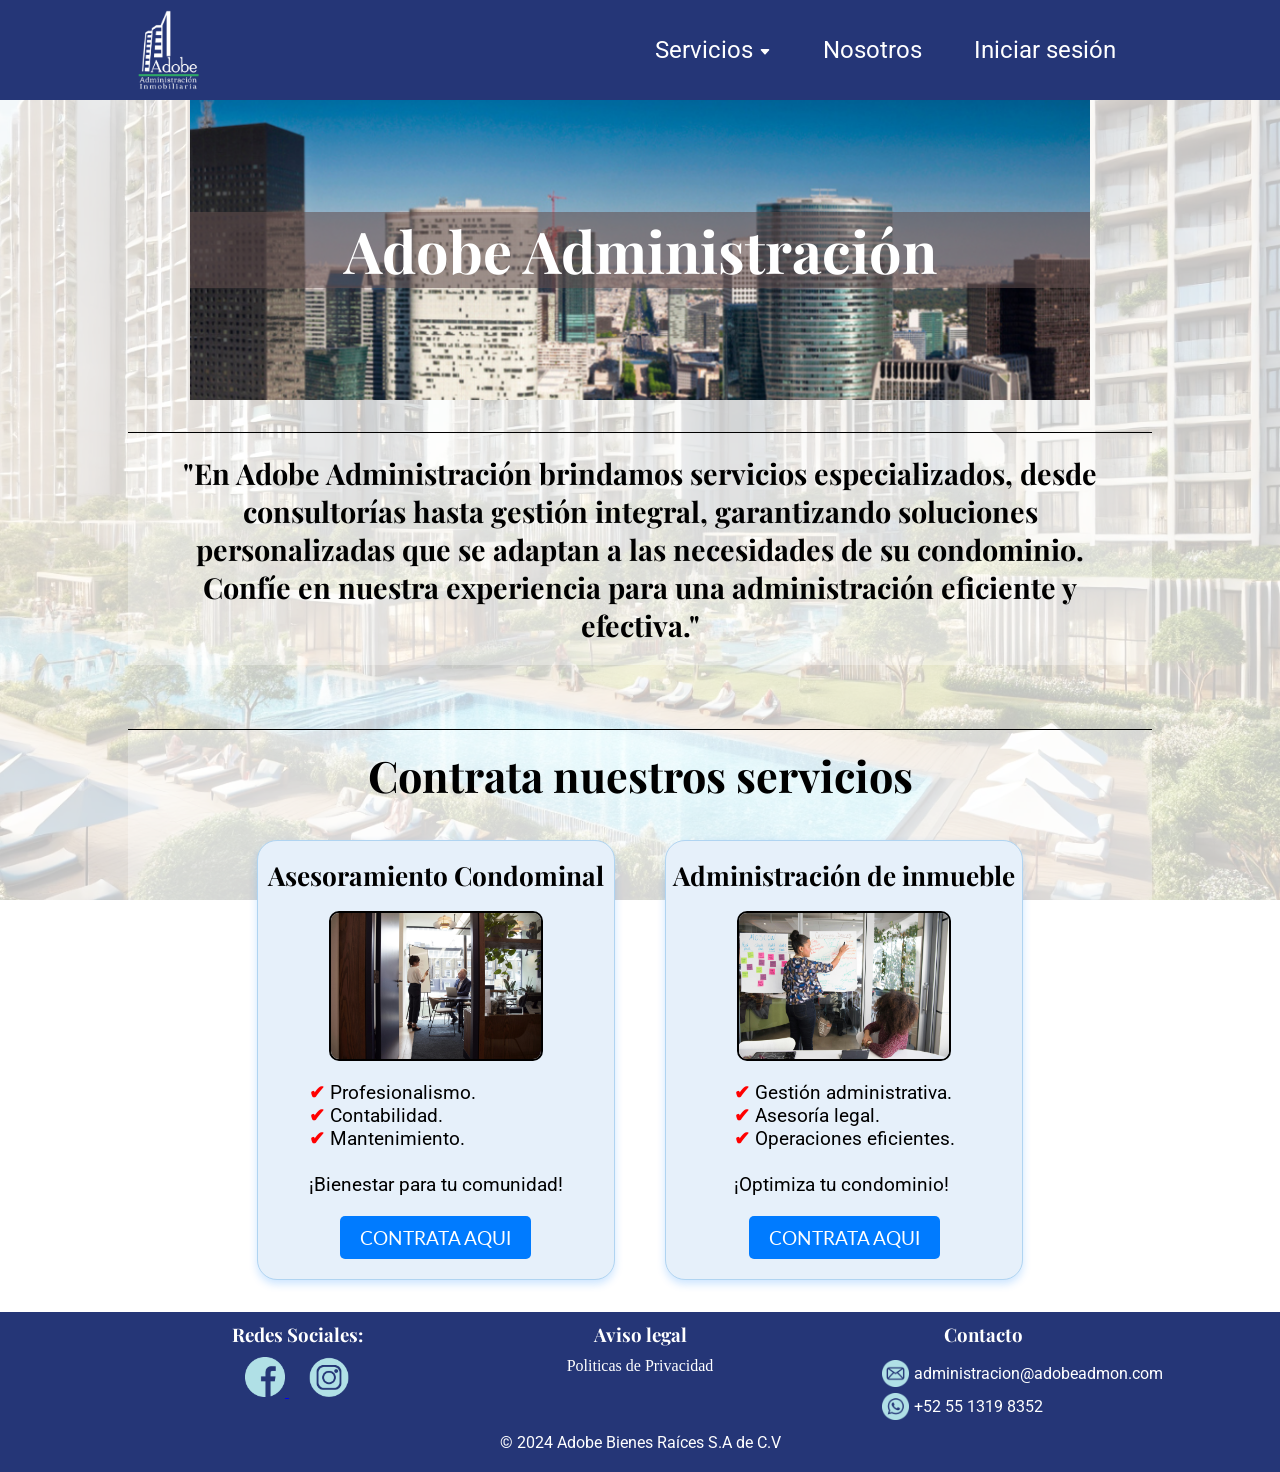
==== commit d3292f3c: "fin del proyecto" ====
--- a/index.html
+++ b/index.html
@@ -3,10 +3,32 @@
     <head>
         <meta charset="UTF-8">
         <meta name="viewport" content="width=device-width, initial-scale=1.0">
-
+        <link rel="icon" type="image/png"
+            href="IMG/ICON-ADOBE-ADMINISTRACION.png">
+        <link rel="preconnect" href="https://fonts.googleapis.com">
+        <link rel="preconnect" href="https://fonts.gstatic.com" crossorigin>
+        <link
+            href="https://fonts.googleapis.com/css2?family=Lato:ital,wght@0,100;0,300;0,400;0,700;0,900;1,100;1,300;1,400;1,700;1,900&family=Playfair+Display:ital,wght@0,400..900;1,400..900&family=Roboto:ital,wght@0,100;0,300;0,400;0,500;0,700;0,900;1,100;1,300;1,400;1,500;1,700;1,900&display=swap"
+            rel="stylesheet">
         <link rel="stylesheet" href="CSS/contenido-index.css">
         <link rel="stylesheet" href="CSS/footer.css">
         <title> Adobe Administración | Administración Inmobiliaria </title>
+        <style>
+            /* Encabezados con Playfair Display */
+            h1, h2, h3 {
+                font-family: 'Playfair Display', serif !important;
+            }
+        
+            /* Texto del cuerpo con Roboto */
+            p, span, li {
+                font-family: 'Roboto', sans-serif !important;
+            }
+        
+            /* Textos destacados o botones con Lato */
+            button, .highlight {
+                font-family: 'Lato', sans-serif !important;
+            }
+        </style>
     </head>
 
     <body>
@@ -69,7 +91,7 @@
                                 </p>
                             </div>
 
-                            <a href><button>CONTRATA AQUI</button></a>
+                            <button>CONTRATA AQUI</button>
                         </a>
                     </div>
 
@@ -101,6 +123,5 @@
         <div id="footers"></div>
 
         <script type="module" src="JS/main.js"></script>
-        <script type="module" src="JS/contenido-index.js"></script>
     </body>
 </html>
--- a/CSS/contenido-index.css
+++ b/CSS/contenido-index.css
@@ -1,3 +1,5 @@
+@import url('https://fonts.googleapis.com/css2?family=Lato:ital,wght@0,100;0,300;0,400;0,700;0,900;1,100;1,300;1,400;1,700;1,900&family=Playfair+Display:ital,wght@0,400..900;1,400..900&family=Roboto:ital,wght@0,100;0,300;0,400;0,500;0,700;0,900;1,100;1,300;1,400;1,500;1,700;1,900&display=swap');
+
 :root {
     --secundary-color: #003366;
     --primary-color: #253677;
@@ -9,8 +11,11 @@
     --paragraph: 1.4rem;
 }
 
+
+
+
 main {
-    max-width: 100%;
+    max-width: 100vw;
     background: rgba(255, 255, 255, 0.75);
     display: flex;
     flex-direction: column;
@@ -61,7 +66,7 @@
 }
 
 .nombre h1 {
-    font-size: calc(var(--title-h1) * 2.5);
+    font-size: calc(var(--title-h1) * 2);
     text-align: center;
     color: var(--text-color);
 }
@@ -106,12 +111,12 @@
     width: 100%;
     display: flex;
     justify-content: center;
+    gap: 50px
 }
 
 .tarjeta {
     width: 35%;
     height: 100%;
-    margin: 0 50px;
     background-color: #E6F0FA;
     border-radius: 20px;
     border: 1px solid #B0D4F1;
@@ -217,7 +222,6 @@
     }
 
     /*--------------------carousel--------------------*/
-
     .introduction {
         width: 80%;
     }
@@ -246,6 +250,13 @@
 
     .servicios {
         width: 80%;
+    }
+
+    .container-tarjetas {
+        width: 100%;
+        display: flex;
+        justify-content: center;
+        gap: 50px
     }
 }
 
@@ -287,8 +298,10 @@
     }
 
     .container-tarjetas {
-        grid-template-columns: 1fr;
-        grid-template-rows: repeat(auto-fill, minmax(150px, 1fr));
+        width: 100%;
+        display: flex;
+        justify-content: center;
+        gap: 50px
     }
 
     .tarjeta {
@@ -308,7 +321,7 @@
         margin-bottom: 10px;
     }
 
-    .tarjeta .img-texto-container {
+    .tarjeta  {
         width: 100%;
         display: flex;
         flex-wrap: nowrap;
@@ -319,12 +332,12 @@
         padding: 20px;
     }
 
-    .tarjeta .img-texto-container img {
-        height: 50%;
-        width: 40%;
-    }
-
-    .tarjeta .img-texto-container .texto-tarjeta {
+    .tarjeta  img {
+        height: 70%;
+        width: 60%;
+    }
+
+    .tarjeta  .texto-tarjeta {
         width: 100%;
         display: flex;
         justify-content: center;
@@ -332,7 +345,7 @@
         padding: 1rem;
     }
 
-    .tarjeta .img-texto-container .texto-tarjeta p {
+    .tarjeta  .texto-tarjeta p {
         font-size: var(--paragraph);
         width: 100%;
     }
@@ -349,7 +362,7 @@
 
     /*--------------------carousel--------------------*/
     .introduction {
-        max-width: 100%;
+        width: 100%;
     }
 
     .carousel {
@@ -362,7 +375,11 @@
     }
 
     .introduction .nombre{
-        width: 100%;
+        width: 100vw;
+    }
+
+    .nombre h1 {
+        font-size: calc(var(--title-h1) * 2);
     }
 
     /*--------------------eslogan---------------------*/
@@ -377,12 +394,14 @@
     }
 
     .container-tarjetas {
-        grid-template-columns: 1fr;
-        grid-template-rows: repeat(auto-fill, minmax(150px, 1fr));
+        flex-direction: column;
+        justify-content: center;
+        align-items: center;
     }
 
     .tarjeta {
         height: auto;
+        width: 80%;
     }
 
     .tarjeta a {
@@ -398,8 +417,8 @@
         margin-bottom: 10px;
     }
 
-    .tarjeta .img-texto-container {
-        width: 100%;
+    .tarjeta {
+        width: 80%;
         display: flex;
         flex-wrap: nowrap;
         flex-direction: column;
@@ -409,11 +428,12 @@
         padding: 20px;
     }
 
-    .tarjeta .img-texto-container img {
-        width: 70%;
-    }
-
-    .tarjeta .img-texto-container .texto-tarjeta {
+    .tarjeta  img {
+        width: 40vw;
+        height: 80%;
+    }
+
+    .tarjeta  .texto-tarjeta {
         width: auto;
         display: flex;
         justify-content: center;
@@ -421,7 +441,7 @@
         padding: 1rem;
     }
 
-    .tarjeta .img-texto-container .texto-tarjeta p {
+    .tarjeta  .texto-tarjeta p {
         font-size: var(--paragraph);
         width: 100%;
     }
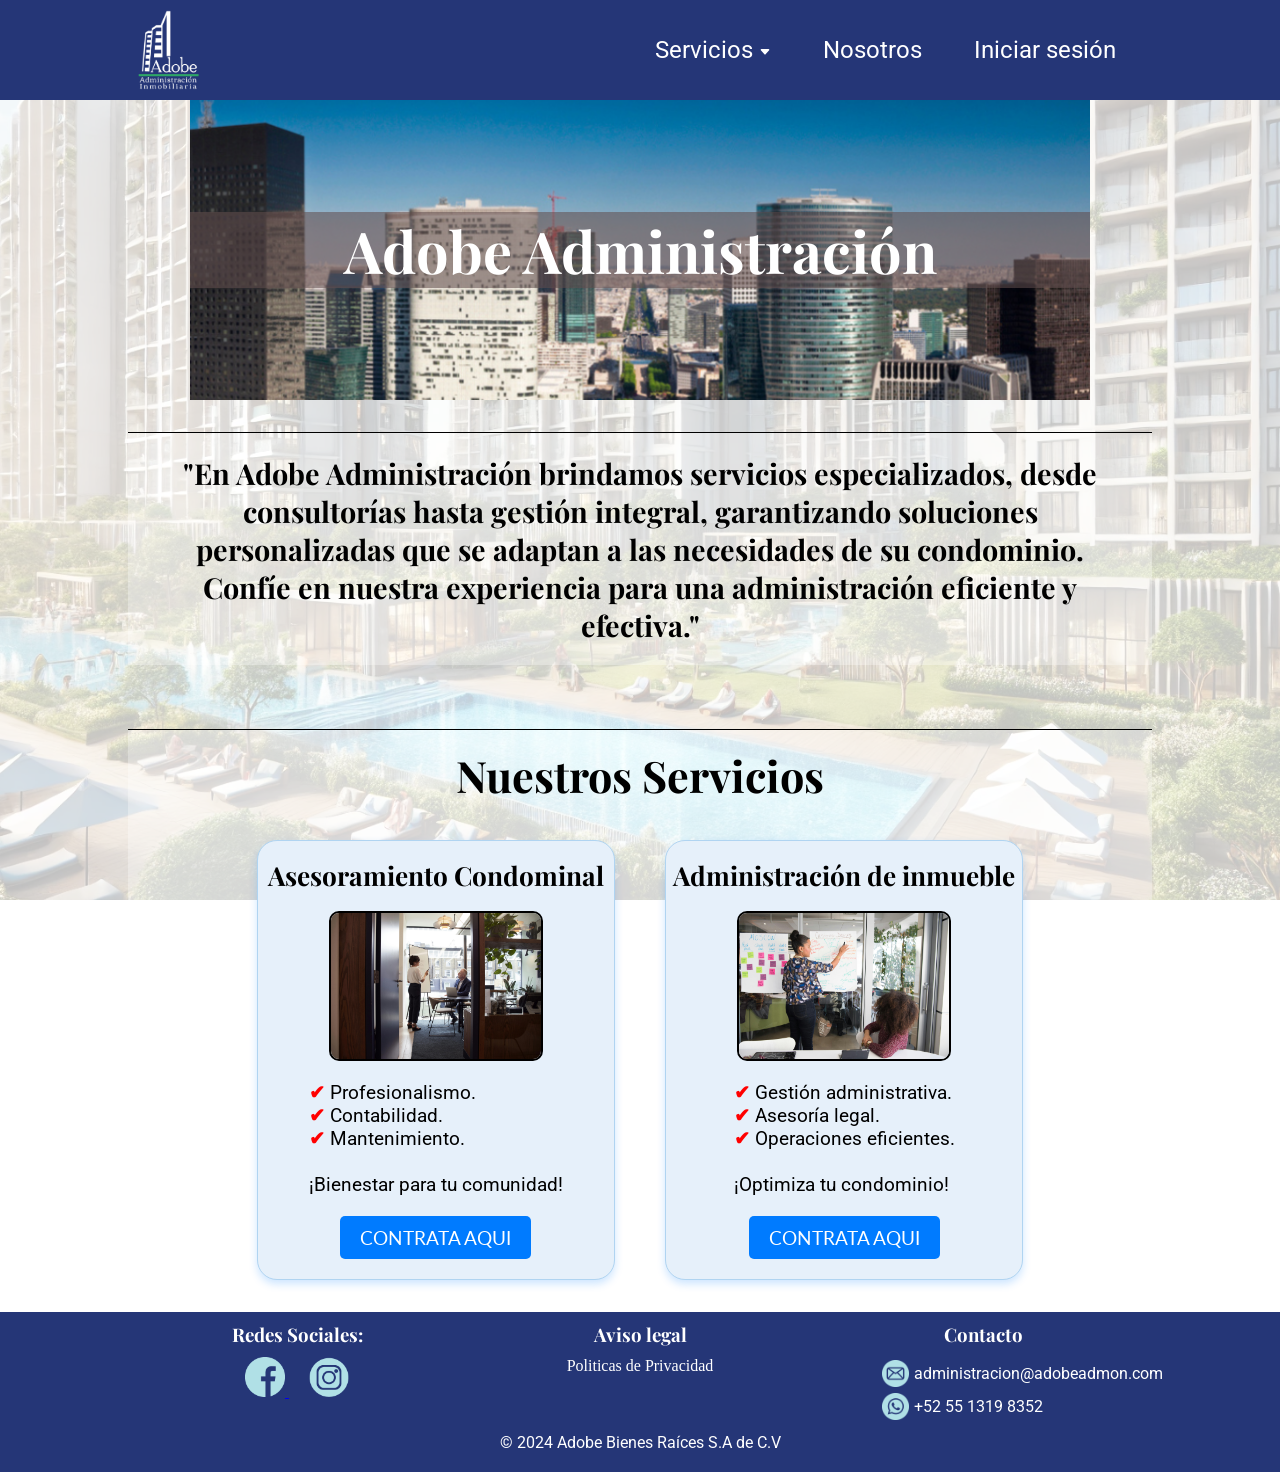
==== commit d9402020: "error en contrata nuestro servicios" ====
--- a/index.html
+++ b/index.html
@@ -70,7 +70,7 @@
 
             <section class="servicios">
                 <div class="titulo">
-                    <h2>Contrata nuestros servicios</h2>
+                    <h2>Nuestros Servicios</h2>
                 </div>
                 <div class="container-tarjetas">
                     <div class="tarjeta">
